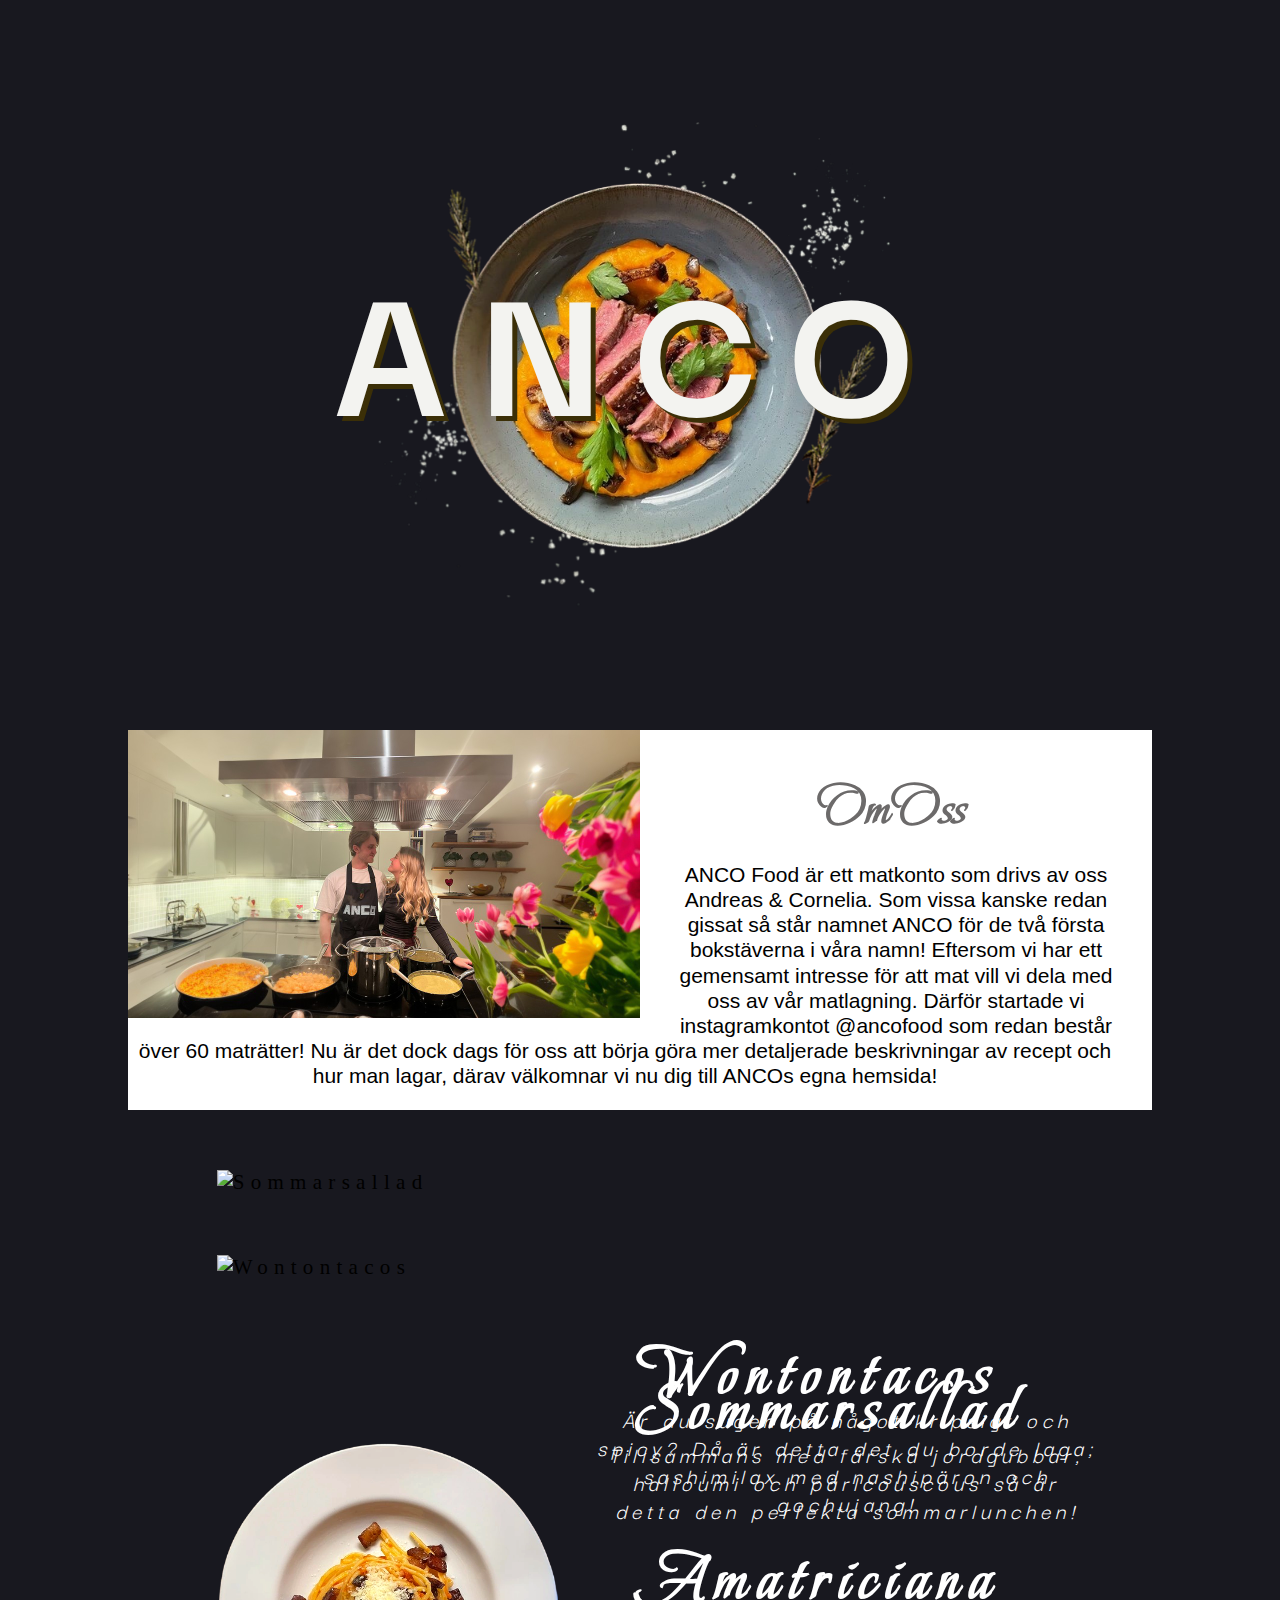
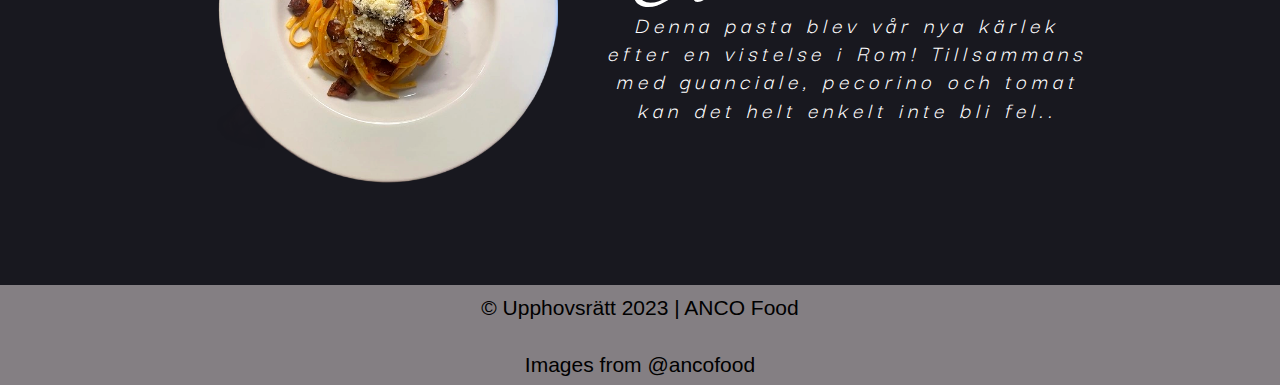
==== index.html @ 00b945c5 "fix" ====
<!DOCTYPE html>
<html lang="en">

<head>
    <meta charset="UTF-8">
    <meta name="viewport" content="width=device-width, initial-scale=1.0">
    <title>ANCO</title>
    <link rel="stylesheet" href="CSS/style.css"> <!--Link the style.css file -->
</head>

<body> <!--Hemsidans innehåll-->
    <div class="wrapper"> <!-- Div 1-->
        <header> <!-- Hemsidans huvudinnehåll -->
            <img src="Images/Ancotallrik.png" alt="Tallrik med entrecote och pure" class="lager1">
            <img src="Images/saltet.png" alt="Salt" class="lager2">
            <img src="Images/rosmarin.png" alt="Rosmarin" class="lager3">
            <h1 class="title">ANCO</h1>

            <nav>
                <ul>
                    <li><a href="baktips.html">Baktips</a></li>
                    <li><a href="Recept/allergier.html">Allergier</a></li>
                    <li><a href="kontaktformular.html">Kontakta oss</a></li>
                </ul>
            </nav>
        </header>
    </div>
    <main>
        <div class="about"> <!-- Div 1-->
            <img src="Images/omoss.jpg" alt="Andreas och Cornelia i köket">
            <h3>Om Oss</h3>
            <p>ANCO Food är ett matkonto som drivs av oss Andreas & Cornelia. Som vissa kanske redan gissat så står
                namnet ANCO
                för de två första bokstäverna i våra namn! Eftersom vi har ett gemensamt intresse för att mat vill vi
                dela med oss av vår matlagning. Därför startade vi instagramkontot @ancofood som redan består över 60
                maträtter!
                Nu är det dock dags för oss att börja göra mer detaljerade beskrivningar av recept och hur man lagar,
                därav välkomnar vi
                nu dig till ANCOs egna hemsida!
            </p>
        </div>
        <div class="food1"> <!-- Div 4-->
            <a href="Recept/sommarsallad.html"><h4>Sommarsallad </h4><p>Tillsammans med färska jordgubbar, halloumi och pärlcouscous 
                så är detta den perfekta sommarlunchen! </p><img class="rotate" src="Images/sommarsallad.png" 
                alt="Sommarsallad"></a>
        </div>
        <div class="food2">
            <a href="Recept/wontontacos.html"><h4>Wontontacos</h4><p>Är du sugen på något kripsigt och spicy? Då är detta det du 
                borde laga; sashimilax med nashipäron och gochujang!</p><img class="rotate" src="Images/wontontacos.png" 
                alt="Wontontacos"></a>
        </div>
        <div class="food3">
            <a href="Recept/amatriciana.html"><h4>Amatriciana</h4><p>Denna pasta blev vår nya kärlek efter en vistelse i Rom! 
                Tillsammans med guanciale, pecorino och tomat kan det helt enkelt inte bli fel..  </p><img class="rotate" 
                src="Images/amatriciana.png" alt="Amatriciana"></a>
        </div>

    </main>
    <footer> <!-- Hemsidans sidfot -->
        <p>&copy; Upphovsrätt 2023 | ANCO Food</p>
        <p>Images from @ancofood</p>
    </footer>

</body>

</html>
---- CSS/style.css ----
@font-face {
  font-family: "Darker Grotesque";
  src: url(fonts/DarkerGrotesque-VariableFont_wght.ttf);
}

@font-face {
  font-family: "Beau Rivage";
  src: url(fonts/BeauRivage-Regular.ttf);
}

/*Generell regel*/
html {
  font-size: 105%;
}

/* Header*/
header {
  position: relative;
  top: -20px;
  display: flex;
  justify-content: center;
  align-items: center;
  height: 100%;
  transform-style: preserve-3d;

}

header img {
  width: 80%;
  height: auto;
}

/*Rubrik*/
.title {
  font-family: 'Darker Grotesque', Courier, monospace;
  font-size: 12rem;
  color: #f3f3f0;
  letter-spacing: 2rem;
  text-shadow: 5px 5px rgb(59, 47, 7);
}

/* Parallax scrolling*/
.lager1 {
  transform: translateZ(-15px) scale(2);
  /*Tallrik*/
}

.lager2 {
  transform: translateZ(-25px) scale(2.5);
  /*Salt*/
}

.lager3 {
  transform: translateZ(-5px) scale(1.15);
  /*Rosmarin*/
}

.lager4 {
  display: block;
  max-width: 80%;
  max-height: 80%;
  transform: translateZ(-15px) scale(2);
  margin-top: 200px;
}

.lager1,
.lager2,
.lager3 {
  position: absolute;
  height: 100%;
  width: 100%;
  object-fit: cover;

}


/*Wrapper för parallax scrolling*/
.wrapper {
  height: 80vh;
  overflow-y: auto;
  overflow-x: hidden;
  perspective: 10px;
}

/* Generella regler*/
body {
  font: 1.25rem/1.2 Urbanist, Verdana, sans-serif;
  margin: 0;
  padding: 0;
  font-family: 'Segoe UI', Tahoma, Geneva, Verdana, sans-serif;
  color: #191530;
  background-color: rgb(24, 24, 31);
  background-image: url("../Images/black-wood-background.png");
  background-size: cover;
  background-position: center;
  background-attachment: fixed;
}

a {
  color: #000000;
  text-decoration: none;
  font-family: Urbanist;
  letter-spacing: 0.3em;
}


/* Rotering*/
.rotate {
  display: block;
  width: 50%;
  height: 50%;
  -webkit-transition: -webkit-transform 1s;

}

.rotate:hover {
  -webkit-transform: rotate(40deg) translateZ(0);
}

/*Main*/
main {
  margin-top: 10px;
  color: #e2f8fe;
  display: flex;
  flex-direction: column;
  align-items: center;
}

main p {
  color: #e6f1ee;
  justify-content: center;

}

.foodgrid {
  justify-content: center;
  align-items: center;
  max-width: 800px;
}

/*Om oss*/
.about {
  justify-content: center;
  width: 80%;
  align-items: center;
  right: 100px;
  background-color: white;
}

.about img {
  width: 50%;
  height: 100%;
  float: left;
  padding-right: 30px;
}

.about p {
  color: black;
  text-align: center;
  margin-right: 30px;

}

.about h3 {
  color: rgb(108, 106, 106);
  text-align: center;
  padding-right: 30px;
  margin-bottom: 1px;
  font-family: 'Beau Rivage', Courier, monospace;
  font-size: 3rem;
}

/*Maträtterna*/
.food1,
.food2,
.food3 {
  width: 33.33%;
  margin-right: 420px;
  margin-top: 60px;
}


.food1 img,
.food2 img,
.food3 img {
  width: 80%;
  margin-right: 900px;
}

.food3 img {
  margin-top: 100px;
}

.food1 h4,
.food2 h4,
.food3 h4 {
  text-align: right;
  margin-top: 200px;
  margin-left: 620px;
  position: absolute;
  font-size: 4rem;
  color: white;
  font-family: 'Beau Rivage', Courier, monospace;
  letter-spacing: 10px;
}

.food1 p,
.food2 p,
.food3 p {
  text-align: center;
  margin-top: 270px;
  margin-left: 510px;
  position: absolute;
  font-size: 1.6rem;
  color: white;
  width: 600px;
  font-family: 'Darker Grotesque', Courier, monospace;
  font-style: italic;
  letter-spacing: 5px;
}

.food2 h4{
  margin-top: 150px;
}

.food2 p{
  margin-top: 220px;
}

/*Navigation bar*/
nav {
  display: block;
  position: fixed;
  margin-top: 1200px;
  top: 100px;
  width: 80%;
  font-size: 1.5rem;
  background-color: #fff4f465;
  top: 0;
  border-radius: 25px;
  justify-content: center;
  letter-spacing: 0.2rem;
  text-transform: uppercase;

}


nav ul {
  max-width: 100%;
  display: flex;
  justify-content: center;
  list-style: none;
  padding: 10px;
}

nav li {
  max-width: 100%;
  margin: 0 60px;
}

nav ul li a:hover,
nav ul li a:focus {
  color: #c6f6f2;
}


/*Receptsidorna*/
.recipe {
  background-color: rgb(239, 233, 205);
  width: 75%;
  margin-top: 200px;
  height: 750px;
  border-radius: 25px;
  display: flex;

}

.recipe img {
  width: 40%;
  border-top-left-radius: 25px;
  border-bottom-left-radius: 25px;

}

.recipe-content {
  flex: 1;
  padding: 20px;
  color: rgb(15, 14, 14);
}

.recipe h2,
.recipe h3,
.recipe ul,
.recipe ol,
.recipe li {
  margin-left: 20px;
  font-size: 1.2rem;
}

.recipe h2 {
  font-family: 'Beau Rivage', Courier, monospace;
  color: rgb(15, 14, 14);
  font-size: 5rem;
  margin-left: 200px;
  margin-bottom: 1px;
  margin-top: 20px;
}



/* Navigation button styles */
/*Navigation buttons*/
.nav-button-left,
.nav-button-right,
.nav-button-home {
  position: fixed;
  top: 50%;
  transform: translateY(-50%);
  font-size: 9rem;
  color: #e8e8e8;
  text-decoration: none;
  transition: background-color 0.3s, color 0.3s;
}

.nav-button-left {
  margin-top: 70px;
  right: 87%;
  font-family: 'Courier New', Courier, monospace;
}

.nav-button-right {
  margin-top: 70px;
  left: 90%;
  font-family: 'Courier New', Courier, monospace;
}

.nav-button-home {
  left: 20px;
  top: 50px;
  font-size: 6rem;
}

.nav-button-left:hover,
.nav-button-right:hover,
.nav-button-home:hover {
  color: rgba(92, 90, 90, 0.8);
}


/*Footer*/
footer {
  background-color: #fff4f478;
  height: 100px;
  margin-top: 100px;
}

footer p {
  color: #000000;
  text-align: center;
  padding-top: 10px;
}

/*Kontaktformulär*/
.kontakt {
  background-color: #332d33;
  padding: 40px;
  margin: 250px;
  margin-top: 100px;
  text-align: center;
  border-radius: 25px;

}

.kontakt h2,
.kontakt p,
.kontakt ul,
.kontakt li {
  font-family: 'Darker Grotesque', Courier, monospace;
  color: #ffffff;
  font-size: 2rem;
  list-style-type: none;
  margin: 20px;

}


.kontakt h2 {
  font-size: 3rem;
}

.kontakt :placeholder-shown {
  padding: 10px;
  padding-right: 600px;
  font-size: 1rem;
}

input[type="submit"] {
  font-size: 20px; /* Adjust the font size to make it bigger */
  padding: 10px 20px; /* Adjust the padding to increase the button size */
}



/*Allergier*/
.allergier {
  justify-content: center;
  background-color: rgb(188, 210, 176);
  padding: 100px;
  margin-top: 100px;
  border-radius: 25px;
}


.allergier h2,
.allergier h3,
.allergier p,
.allergier a {
  font-family: 'Darker Grotesque', Courier, monospace;
  color: #000000;
  text-align: center;
  font-size: 2rem;
}

.allergier h2 {
  font-size: 3rem;

}

.allergier p {
  color: #000000;
  font-size: 1.7rem;

}

.allergier a {
  font-style: italic;
  letter-spacing: 0.1rem;
  text-decoration-line: underline;

}



/*Baktips*/
#baking-container {
  max-width: 600px;
  margin: 20px auto;
  padding: 20px;
  border: 1px solid #ccc;
  border-radius: 5px;
  background-color: #fff;
  box-shadow: 0 2px 5px rgba(0, 0, 0, 0.1);
}

#baking-container h2 {
  margin-bottom: 10px;
}

#baking-container img {
  max-width: 100%;
  height: auto;
  margin-bottom: 10px;
}

#baking-container p {
  margin-bottom: 5px;
}

/* Loading message styles */
#baking-container p.loading {
  text-align: center;
  font-style: italic;
}

/* Error message styles */
#baking-container p.error {
  text-align: center;
  color: #ff0000;
}

/* Tags styles */
#baking-container p.tags {
  font-style: italic;
  color: #888;
}

/* Instructions styles */
#baking-container p.instructions {
  white-space: pre-wrap;
}


/* Tabell */
table {
  width: 100%;
  border-collapse: collapse;
  margin-top: 30px;
}

th,
td {
  border: 2px solid #000;
  padding: 10px;
  text-align: left;
}

th {
  background-color: #1a2a05;
  font-weight: bold;
}

tr {
  background-color: #3b4b2a;

}

tr:nth-child(even) {
  background-color: #3b4b2a;
}

tr:nth-child(odd) {
  background-color: #4a573d;
}

tr:hover {
  background-color: #678370;
}

/*För 1400px*/
@media (max-width: 1400px) {
  .food1 h4,
  .food2 h4,
  .food3 h4 {
    margin-top: 200px;
    margin-left: 420px;
  }
  
  .food2 h4{
    margin-top: 80px;
  }
  .food1 p,
  .food2 p,
  .food3 p {
    margin-left: 380px;
    width: 500px;
    font-size: 1.4rem;

}

  .food2 p{
    margin-top: 150px;
  }

  .recipe{
    height: 500px;
}

  .recipe h3,
  .recipe ul,
  .recipe ol,
  .recipe li {
  margin-left: 20px;
  font-size: 0.9rem;
  width: 400px;
}
  .recipe h2 {
    margin-left: 100px;
    font-size: 2em;
  }

  .nav-button-left,
  .nav-button-right {
    top: 40%;
  }
}

/*För 1100px*/
@media (max-width: 1100px) {
  .title {
    font-size: 7rem;
  }

  nav li {
    font-size: 1.2rem;
    margin: 0 10px;
  }

  .food1 h4,
  .food2 h4,
  .food3 h4 {
    margin-top: 100px;
    margin-left: 320px;
  }
  
  .food2 h4{
    margin-top: 80px;
  }
  .food1 p,
  .food2 p,
  .food3 p {
    margin-left: 300px;
    width: 450px;
    font-size: 1.4rem;
    margin-top: 180px;

}

  .food2 p{
    margin-top: 150px;
  }

  .nav-button-right, .nav-button-left {
    margin-top: 100px;
    
  }

  .nav-button-left,
  .nav-button-right {
    top: 35%;
    font-size: 6rem;
    
  }
  .recipe h3,
  .recipe ul,
  .recipe ol,
  .recipe li {
    margin-left: 20px;
    font-size: 0.9rem;
    width: 300px;
}
}

/*För 1000px*/
@media (max-width: 800px) {
  .title {
    font-size: 7rem;
  }

  nav li {
    font-size: 1.0rem;
    margin: 0 10px;
  }

  .food1 h4,
  .food2 h4,
  .food3 h4 {
    margin-top: 100px;
    margin-left: 220px;
    font-size: 3rem;
  }
  
  .food2 h4{
    margin-top: 80px;
  }
  .food1 p,
  .food2 p,
  .food3 p {
    margin-left: 230px;
    width: 300px;
    font-size: 1.0rem;
    margin-top: 150px;

}

  .food2 p{
    margin-top: 150px;
  }

}
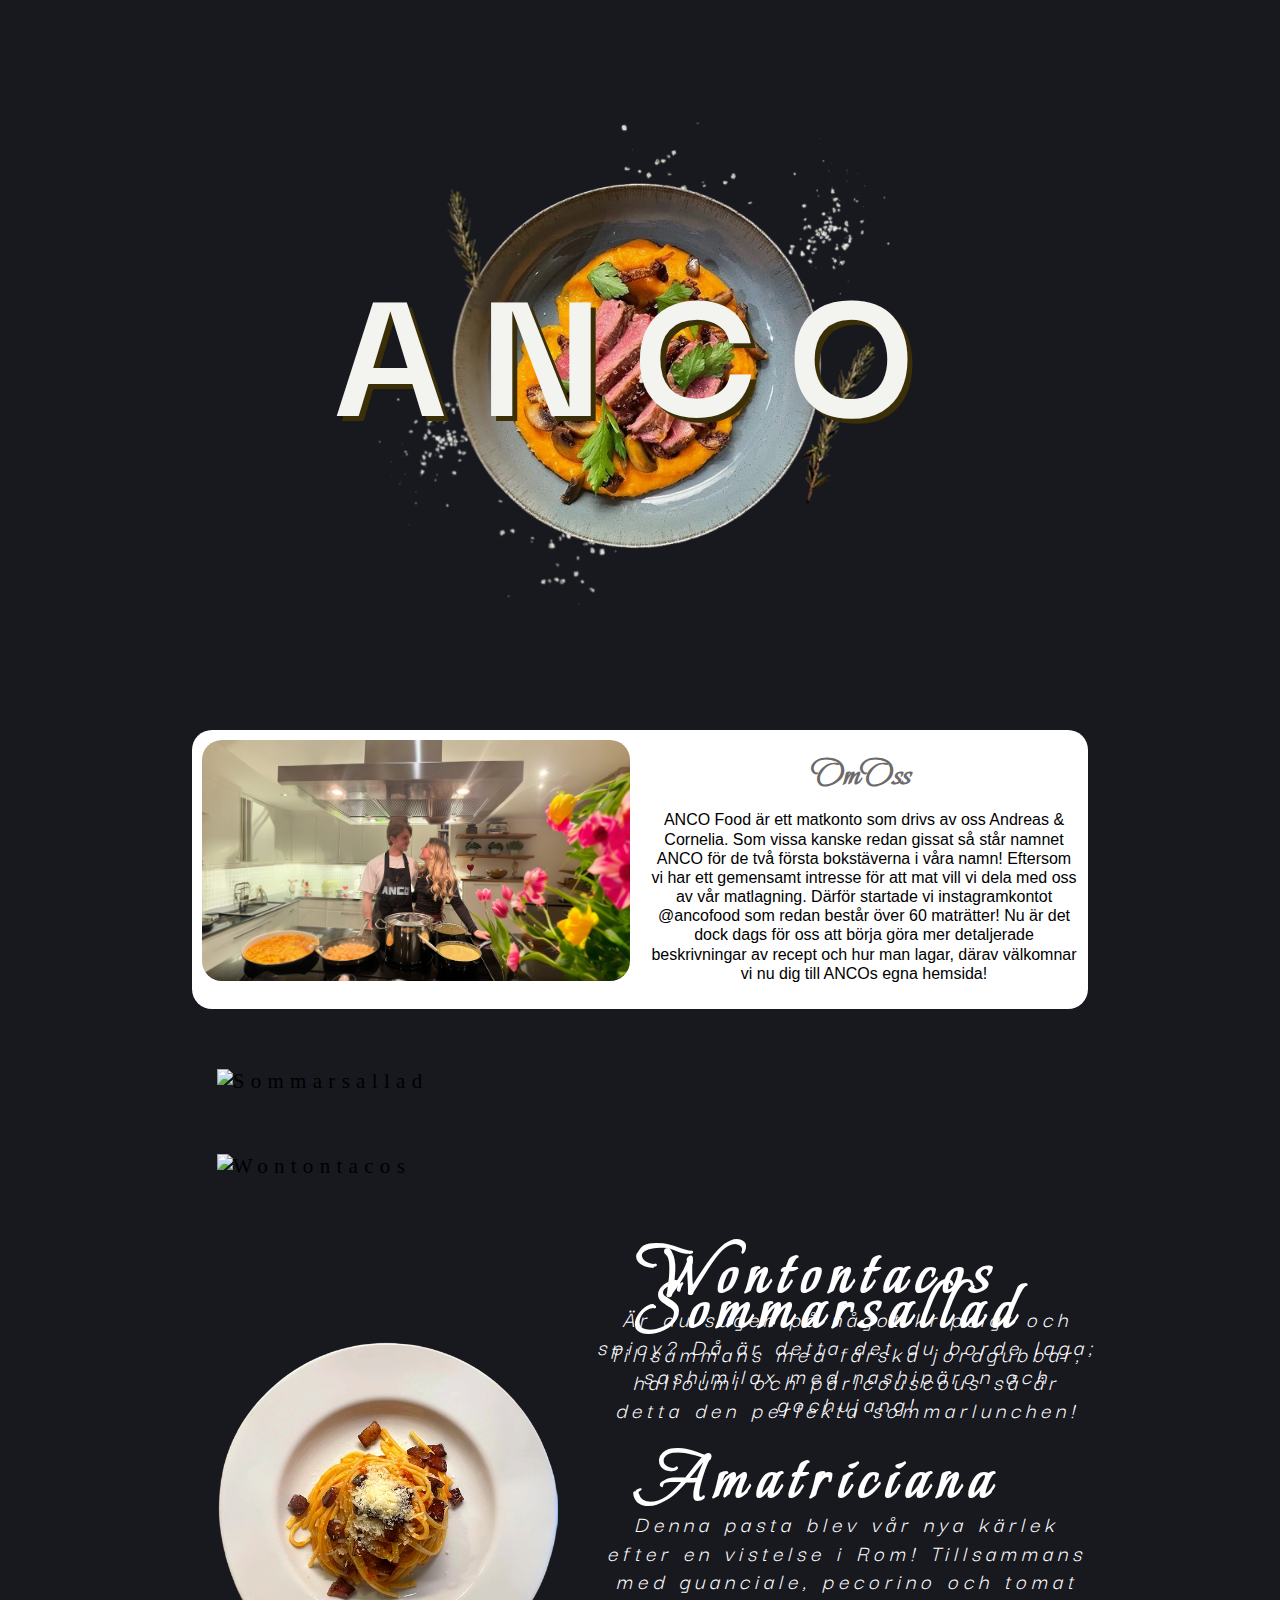
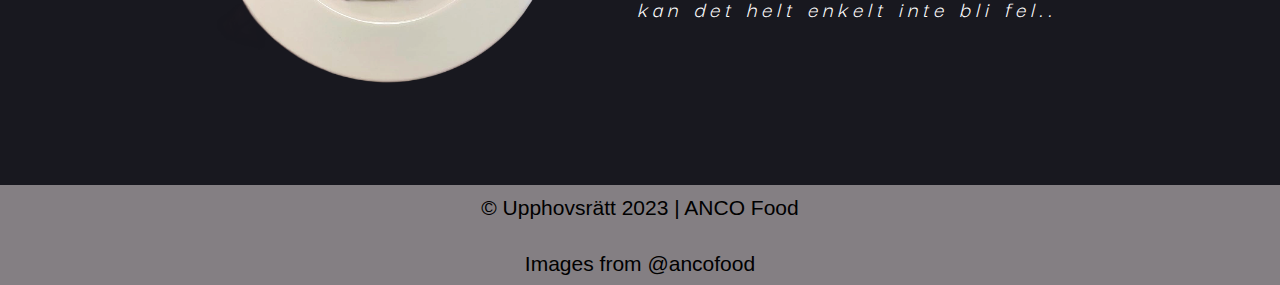
==== commit 28296e09: "New changes" ====
--- a/index.html
+++ b/index.html
@@ -9,52 +9,54 @@
 </head>
 
 <body> <!--Hemsidans innehåll-->
-    <div class="wrapper"> <!-- Div 1-->
+    <div class="wrapper"> 
         <header> <!-- Hemsidans huvudinnehåll -->
             <img src="Images/Ancotallrik.png" alt="Tallrik med entrecote och pure" class="lager1">
             <img src="Images/saltet.png" alt="Salt" class="lager2">
             <img src="Images/rosmarin.png" alt="Rosmarin" class="lager3">
             <h1 class="title">ANCO</h1>
 
-            <nav>
+            <nav> <!-- Navbar -->
                 <ul>
                     <li><a href="baktips.html">Baktips</a></li>
                     <li><a href="Recept/allergier.html">Allergier</a></li>
-                    <li><a href="kontaktformular.html">Kontakta oss</a></li>
+                    <li><a href="kontaktformular.html">Kontakt</a></li>
                 </ul>
             </nav>
         </header>
     </div>
     <main>
-        <div class="about"> <!-- Div 1-->
-            <img src="Images/omoss.jpg" alt="Andreas och Cornelia i köket">
-            <h3>Om Oss</h3>
-            <p>ANCO Food är ett matkonto som drivs av oss Andreas & Cornelia. Som vissa kanske redan gissat så står
-                namnet ANCO
-                för de två första bokstäverna i våra namn! Eftersom vi har ett gemensamt intresse för att mat vill vi
-                dela med oss av vår matlagning. Därför startade vi instagramkontot @ancofood som redan består över 60
-                maträtter!
-                Nu är det dock dags för oss att börja göra mer detaljerade beskrivningar av recept och hur man lagar,
-                därav välkomnar vi
-                nu dig till ANCOs egna hemsida!
-            </p>
-        </div>
-        <div class="food1"> <!-- Div 4-->
+        <div class="about"> <!-- Om oss -->
+            <div class="aboutimage">
+                <img src="Images/omoss.jpg" alt="Andreas och Cornelia i köket">
+            </div>
+            <div class="abouttext">
+                <h3>Om Oss</h3>
+                <p>ANCO Food är ett matkonto som drivs av oss Andreas & Cornelia. Som vissa kanske redan gissat så står
+                    namnet ANCO
+                    för de två första bokstäverna i våra namn! Eftersom vi har ett gemensamt intresse för att mat vill vi
+                    dela med oss av vår matlagning. Därför startade vi instagramkontot @ancofood som redan består över 60
+                    maträtter!
+                    Nu är det dock dags för oss att börja göra mer detaljerade beskrivningar av recept och hur man lagar,
+                    därav välkomnar vi
+                    nu dig till ANCOs egna hemsida!
+                </p>
+            </div>
+        </div> 
+        <div class="food1"> <!-- Maträtterna -->
             <a href="Recept/sommarsallad.html"><h4>Sommarsallad </h4><p>Tillsammans med färska jordgubbar, halloumi och pärlcouscous 
-                så är detta den perfekta sommarlunchen! </p><img class="rotate" src="Images/sommarsallad.png" 
-                alt="Sommarsallad"></a>
-        </div>
-        <div class="food2">
+            så är detta den perfekta sommarlunchen! </p><img class="rotate" src="Images/sommarsallad.png" 
+            alt="Sommarsallad"></a>
+            </div>
+            <div class="food2">
             <a href="Recept/wontontacos.html"><h4>Wontontacos</h4><p>Är du sugen på något kripsigt och spicy? Då är detta det du 
-                borde laga; sashimilax med nashipäron och gochujang!</p><img class="rotate" src="Images/wontontacos.png" 
-                alt="Wontontacos"></a>
-        </div>
-        <div class="food3">
-            <a href="Recept/amatriciana.html"><h4>Amatriciana</h4><p>Denna pasta blev vår nya kärlek efter en vistelse i Rom! 
-                Tillsammans med guanciale, pecorino och tomat kan det helt enkelt inte bli fel..  </p><img class="rotate" 
-                src="Images/amatriciana.png" alt="Amatriciana"></a>
-        </div>
-
+            borde laga; sashimilax med nashipäron och gochujang!</p><img class="rotate" src="Images/wontontacos.png" 
+            alt="Wontontacos"></a>
+            </div>
+            <div class="food3">
+            <a href="Recept/amatriciana.html"><h4>Amatriciana</h4><p>Denna pasta blev vår nya kärlek efter en vistelse i Rom! Tillsammans med guanciale, pecorino och tomat kan det helt enkelt inte bli fel..</p><img class="rotate" 
+            src="Images/amatriciana.png" alt="Amatriciana"></a>
+            </div>
     </main>
     <footer> <!-- Hemsidans sidfot -->
         <p>&copy; Upphovsrätt 2023 | ANCO Food</p>
--- a/CSS/style.css
+++ b/CSS/style.css
@@ -138,36 +138,64 @@
   max-width: 800px;
 }
 
+
 /*Om oss*/
 .about {
+  border-radius: 20px;
   justify-content: center;
-  width: 80%;
-  align-items: center;
-  right: 100px;
+  width: 70%;
+  margin: 0 auto; /* Centers the content */
   background-color: white;
-}
-
-.about img {
-  width: 50%;
-  height: 100%;
-  float: left;
-  padding-right: 30px;
-}
-
-.about p {
-  color: black;
-  text-align: center;
-  margin-right: 30px;
-
+  display: flex;
+  flex-direction: row; /* Display boxes side by side by default */
+
+  /* Adjustments for smaller screens */
+  @media (max-width: 1200px) {
+    flex-direction: column; /* Stack boxes on smaller screens */
+    align-items: center; /* Center items vertically */
+    width: 40%;
+  }
+}
+
+.aboutimage,
+.abouttext {
+  flex: 10; /* Each box takes equal width */
+  padding: 10px;
 }
 
 .about h3 {
   color: rgb(108, 106, 106);
   text-align: center;
-  padding-right: 30px;
-  margin-bottom: 1px;
   font-family: 'Beau Rivage', Courier, monospace;
-  font-size: 3rem;
+  font-size: 2.5rem;
+  margin-top: 15px;
+  margin-bottom: 10px;
+
+  @media (max-width: 1300px) {
+    font-size: 2rem;}
+}
+
+.abouttext p {
+  color: black;
+  text-align: center;
+  font-size: medium;
+  font-family: Helvetica, sans-serif;
+  font-weight: 100;
+  margin-top: 15px;
+
+  @media (max-width: 1300px) {
+    font-size: medium;}
+}
+
+.aboutimage img {
+  border-radius: 20px;
+  width: 100%;
+  height: auto;
+}
+
+
+.cen {
+  justify-content: center;
 }
 
 /*Maträtterna*/
@@ -196,7 +224,7 @@
 .food3 h4 {
   text-align: right;
   margin-top: 200px;
-  margin-left: 620px;
+  margin-left: 520px;
   position: absolute;
   font-size: 4rem;
   color: white;
@@ -209,7 +237,7 @@
 .food3 p {
   text-align: center;
   margin-top: 270px;
-  margin-left: 510px;
+  margin-left: 420px;
   position: absolute;
   font-size: 1.6rem;
   color: white;
@@ -233,7 +261,7 @@
   position: fixed;
   margin-top: 1200px;
   top: 100px;
-  width: 80%;
+  width: 60%;
   font-size: 1.5rem;
   background-color: #fff4f465;
   top: 0;
@@ -242,7 +270,10 @@
   letter-spacing: 0.2rem;
   text-transform: uppercase;
 
-}
+  @media (max-width: 1300px) {
+    font-size: 1.5rem;}
+}
+
 
 
 nav ul {
@@ -250,7 +281,7 @@
   display: flex;
   justify-content: center;
   list-style: none;
-  padding: 10px;
+  padding: 0px;
 }
 
 nav li {
@@ -266,10 +297,10 @@
 
 /*Receptsidorna*/
 .recipe {
-  background-color: rgb(239, 233, 205);
+  background-color: rgb(224, 219, 184);
   width: 75%;
   margin-top: 200px;
-  height: 750px;
+  height: 550px;
   border-radius: 25px;
   display: flex;
 
@@ -285,7 +316,8 @@
 .recipe-content {
   flex: 1;
   padding: 20px;
-  color: rgb(15, 14, 14);
+  color: rgb(0, 0, 0);
+  margin-bottom: 20px;
 }
 
 .recipe h2,
@@ -294,14 +326,14 @@
 .recipe ol,
 .recipe li {
   margin-left: 20px;
-  font-size: 1.2rem;
+  font-size: 1rem;
 }
 
 .recipe h2 {
   font-family: 'Beau Rivage', Courier, monospace;
   color: rgb(15, 14, 14);
   font-size: 5rem;
-  margin-left: 200px;
+  margin-left: 130px;
   margin-bottom: 1px;
   margin-top: 20px;
 }
@@ -572,6 +604,11 @@
   .nav-button-right {
     top: 40%;
   }
+  
+  nav li {
+    font-size: 1.2rem;
+    margin: 0 10px;
+  }
 }
 
 /*För 1100px*/
@@ -580,10 +617,6 @@
     font-size: 7rem;
   }
 
-  nav li {
-    font-size: 1.2rem;
-    margin: 0 10px;
-  }
 
   .food1 h4,
   .food2 h4,
@@ -631,10 +664,11 @@
 }
 
 /*För 1000px*/
-@media (max-width: 800px) {
+@media (max-width: 900px) {
   .title {
     font-size: 7rem;
   }
+
 
   nav li {
     font-size: 1.0rem;
@@ -667,5 +701,3 @@
   }
 
 }
-
-
